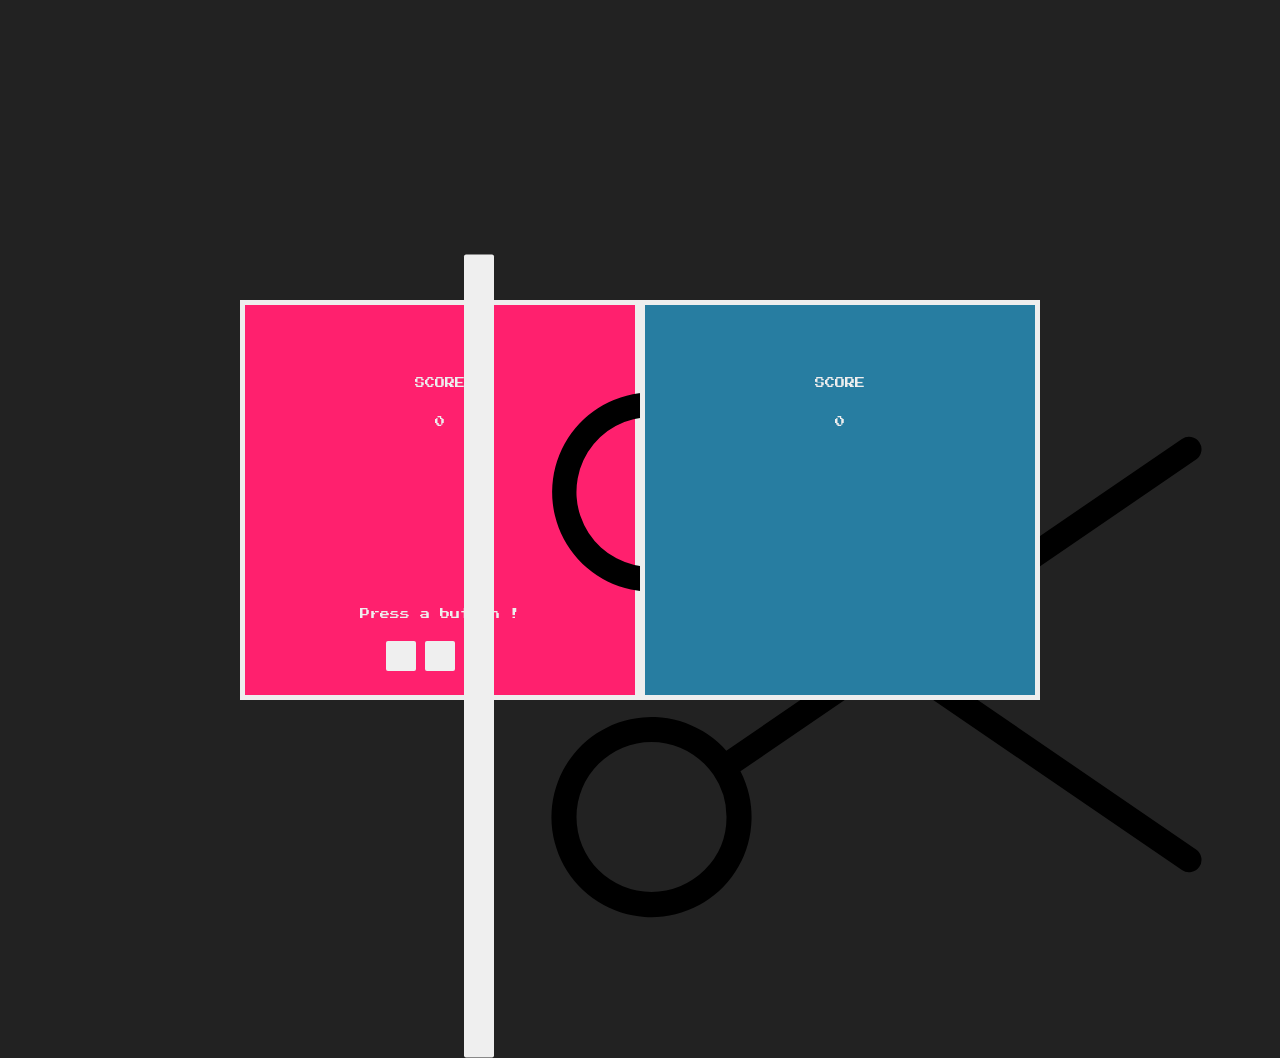
==== index.html @ 555e9569 "added first files to work on" ====
<!DOCTYPE html>
<html lang="en">
<head>
    <meta charset="UTF-8">
    <meta name="viewport" content="width=device-width, initial-scale=1.0">
    <link rel="stylesheet" href="styles.css">
    <script defer href="script.js"></script>
    <title>Rock Paper Scissor</title>
</head>
<body>
    <div class="container">
        <div class="player">
            <p class="scoreTag">SCORE</p>
            <p class="scorePlayer">0</p>
            <p class="sentence">Press a button !</p>
            <button class="btn rock"></button>
            <button class="btn paper"></button>
            <button class="btn scissors"><img class="" src="scissors.svg" alt=""></button>
        </div>
        <div class="computer">
             <div class="scoreContainer">
                 <p class="scoreTag">SCORE</p>
                 <p class="scoreComputer">0</p>
                </div>
            <div class="img-holder"><img src="scissors.svg" alt="ComputerAnswer"></div>
        </div>
    </div>
    
</body>
</html>
---- styles.css ----
@import url('https://fonts.googleapis.com/css?family=Press+Start+2P&display=swap');
*{
    margin:0;
    padding:0;
    box-sizing: border-box;
}

html {
    font-size: 62.5%;
    box-sizing: border-box;
    background-color: #222;
    font-family: 'Press Start 2P', sans-serif;
    color: #eee;
  }

.container{
    width:80rem;
    height:40rem;
    margin: 30rem auto;
    display: flex;
}
.player{
    background-color: #ff206e;
    width:50%;
    border:5px solid #eee;
    position: relative
}
.computer{
    width:50%;
    background-color: #277da1;
    border:5px solid #eee;
    position: relative
}
.scoreTag{
    position:absolute;
    top: 20%;
    left:50%;
    transform: translate(-50%,-50%);

}
.scorePlayer{
    position:absolute;
    top:30%;
    left:50%;
    transform: translate(-50%,-50%);
}
.scoreComputer{
    position:absolute;
    top:30%;
    left:50%;
    transform: translate(-50%,-50%);
}
.sentence{
    position:absolute;
    top:80%;
    left:50%;
    transform: translate(-50%,-80%);
}
.btn{
    width:3rem;
    border-radius:0.2rem;
    border: none;
    aspect-ratio: 10/10;
    position:absolute;
    top:90%;
    left:50%;
    transform: translate(-50%,-50%);
    cursor: pointer;
    

}
.rock {
    left:40%
}
.paper{
    left:50%;

}
.scissors{
    left:60%;
}

/*
//
///////////////// COMPUTER UI
//
// */
.img-holder{
    position:absolute;
    top:50%;
    left:50%;
    transform: translate(-50%,-50%);

}
.img-holder img {
    width:10rem;
    display:none;
}
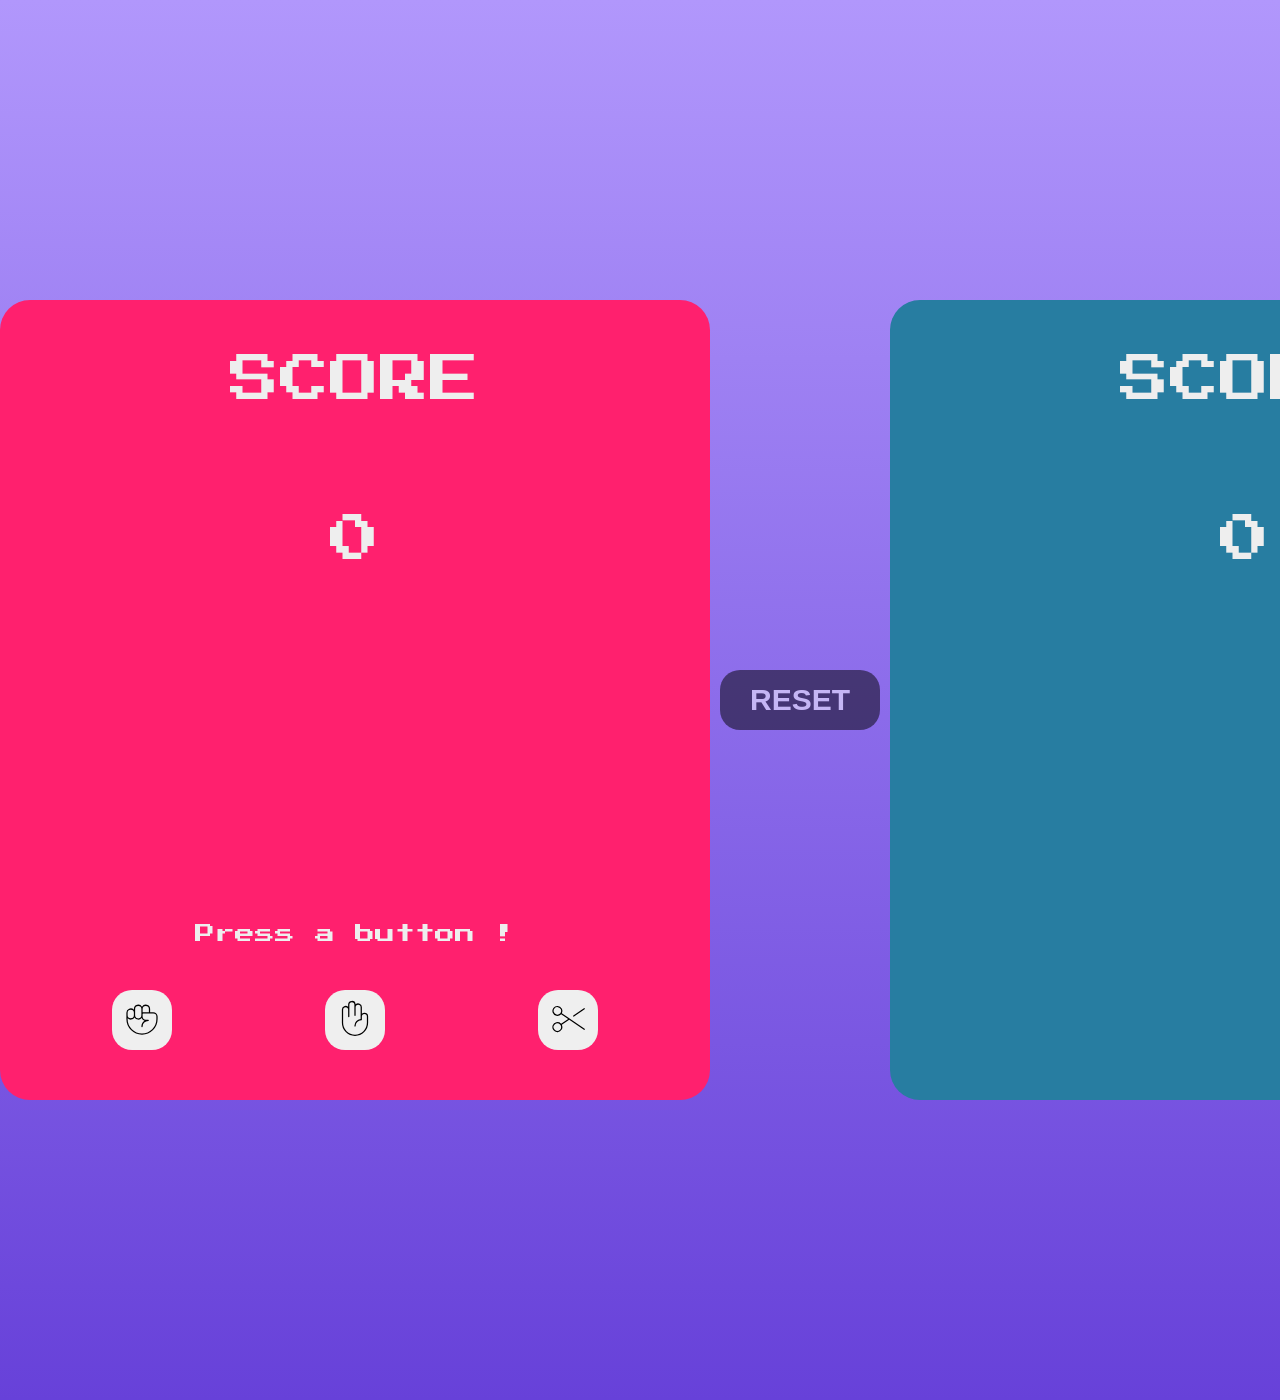
==== commit 52abdba2: "FINISHED HTML/CSS - JS STILL NEEDS SOME OPTIMIZATION" ====
--- a/index.html
+++ b/index.html
@@ -1,30 +1,37 @@
 <!DOCTYPE html>
 <html lang="en">
-<head>
-    <meta charset="UTF-8">
-    <meta name="viewport" content="width=device-width, initial-scale=1.0">
-    <link rel="stylesheet" href="styles.css">
-    <script defer href="script.js"></script>
+  <head>
+    <meta charset="UTF-8" />
+    <meta name="viewport" content="width=device-width, initial-scale=1.0" />
+    <link rel="stylesheet" href="styles.css" />
+    <script defer src="script.js"></script>
     <title>Rock Paper Scissor</title>
-</head>
-<body>
+  </head>
+  <body>
     <div class="container">
-        <div class="player">
-            <p class="scoreTag">SCORE</p>
-            <p class="scorePlayer">0</p>
-            <p class="sentence">Press a button !</p>
-            <button class="btn rock"></button>
-            <button class="btn paper"></button>
-            <button class="btn scissors"><img class="" src="scissors.svg" alt=""></button>
+      <div class="player">
+        <p class="scoreTag">SCORE</p>
+        <p class="scorePlayer">0</p>
+        <img class="playerImage" src="choice-1.svg" alt="PlayerChoice" />
+        <p class="sentence">Press a button !</p>
+        <button class="btn rock-btn">
+          <img class="rock svg" src="choice-3.svg" alt="rock" />
+        </button>
+        <button class="btn paper-btn">
+          <img class="paper svg" src="choice-2.svg" alt="paper" />
+        </button>
+        <button class="btn scissors-btn">
+          <img class="scissors svg" src="choice-1.svg" alt="scissors" />
+        </button>
+      </div>
+      <div class="computer">
+        <div class="scoreContainer">
+          <p class="scoreTag">SCORE</p>
+          <p class="scoreComputer">0</p>
         </div>
-        <div class="computer">
-             <div class="scoreContainer">
-                 <p class="scoreTag">SCORE</p>
-                 <p class="scoreComputer">0</p>
-                </div>
-            <div class="img-holder"><img src="scissors.svg" alt="ComputerAnswer"></div>
-        </div>
+        <img class="computerImage" src="choice-1.svg" alt="ComputerAnswer" />
+      </div>
+      <button class="resetBtn">RESET</button>
     </div>
-    
-</body>
-</html>+  </body>
+</html>
--- a/styles.css
+++ b/styles.css
@@ -1,98 +1,149 @@
 @import url('https://fonts.googleapis.com/css?family=Press+Start+2P&display=swap');
-*{
-    margin:0;
-    padding:0;
-    box-sizing: border-box;
+* {
+  margin: 0;
+  padding: 0;
+  box-sizing: border-box;
 }
 
 html {
-    font-size: 62.5%;
-    box-sizing: border-box;
-    background-color: #222;
-    font-family: 'Press Start 2P', sans-serif;
-    color: #eee;
-  }
+  font-size: 62.5%;
+  box-sizing: border-box;
+  background-image: linear-gradient(#b197fc, #6741d9);
+  font-family: 'Press Start 2P', sans-serif;
+  color: #eee;
+}
 
-.container{
-    width:80rem;
-    height:40rem;
-    margin: 30rem auto;
-    display: flex;
+.container {
+  width: 160rem;
+  height: 80rem;
+  margin: 30rem auto;
+  display: flex;
+  gap: 18rem;
+  position: relative;
+  overflow: hidden;
+  transition: all 1s;
 }
-.player{
-    background-color: #ff206e;
-    width:50%;
-    border:5px solid #eee;
-    position: relative
+.winner {
+  background-color: #40c057;
 }
-.computer{
-    width:50%;
-    background-color: #277da1;
-    border:5px solid #eee;
-    position: relative
+.resetBtn {
+  width: 16rem;
+  height: 6rem;
+  border-radius: 2rem;
+  opacity: 0.5;
+  border: none;
+  background-color: #000000;
+  color: #fff;
+  font-size: 3rem;
+  font-weight: bold;
+  position: absolute;
+  top: 50%;
+  left: 50%;
+  transform: translate(-50%, -50%);
+  z-index: 10;
+  cursor: pointer;
+  transition: all 1s;
 }
-.scoreTag{
-    position:absolute;
-    top: 20%;
-    left:50%;
-    transform: translate(-50%,-50%);
+.resetBtn:hover {
+  opacity: 0.8;
+}
+.resetBtn:active {
+  top: 52%;
+}
 
+/* PLAYER UI */
+.player {
+  background-color: #ff206e;
+  width: 50%;
+  border-radius: 3rem;
+  border: none;
+  position: relative;
+  overflow: hidden;
+  opacity: 1;
 }
-.scorePlayer{
-    position:absolute;
-    top:30%;
-    left:50%;
-    transform: translate(-50%,-50%);
+.scoreTag {
+  position: absolute;
+  top: 10%;
+  left: 50%;
+  transform: translate(-50%, -50%);
+  font-size: 5rem;
 }
-.scoreComputer{
-    position:absolute;
-    top:30%;
-    left:50%;
-    transform: translate(-50%,-50%);
+.scorePlayer {
+  position: absolute;
+  top: 30%;
+  left: 50%;
+  transform: translate(-50%, -50%);
+  font-size: 5rem;
 }
-.sentence{
-    position:absolute;
-    top:80%;
-    left:50%;
-    transform: translate(-50%,-80%);
+.playerImage {
+  width: 20rem;
+  top: 55%;
+  left: 50%;
+  transform: translate(-50%, -55%);
+  position: absolute;
+  display: none;
 }
-.btn{
-    width:3rem;
-    border-radius:0.2rem;
-    border: none;
-    aspect-ratio: 10/10;
-    position:absolute;
-    top:90%;
-    left:50%;
-    transform: translate(-50%,-50%);
-    cursor: pointer;
-    
-
+.sentence {
+  position: absolute;
+  top: 80%;
+  left: 50%;
+  transform: translate(-50%, -80%);
+  font-size: 2rem;
 }
-.rock {
-    left:40%
+.btn {
+  width: 6rem;
+  border-radius: 2rem;
+  border: none;
+  aspect-ratio: 10/10;
+  position: absolute;
+  top: 90%;
+  left: 50%;
+  transform: translate(-50%, -50%);
+  cursor: pointer;
 }
-.paper{
-    left:50%;
-
+.rock-btn {
+  left: 20%;
 }
-.scissors{
-    left:60%;
+.paper-btn {
+  left: 50%;
+}
+.scissors-btn {
+  left: 80%;
+}
+.svg {
+  width: 4rem;
+}
+.btn:active {
+  top: 90.5%;
 }
 
 /*
 //
-///////////////// COMPUTER UI
+///////////////// COMPUTER INTERFACE
 //
 // */
-.img-holder{
-    position:absolute;
-    top:50%;
-    left:50%;
-    transform: translate(-50%,-50%);
+.computer {
+  width: 50%;
+  background-color: #277da1;
+  border-radius: 3rem;
+  border: none;
+  position: relative;
+  overflow: hidden;
+  opacity: 1;
+}
+.scoreComputer {
+  position: absolute;
+  top: 30%;
+  left: 50%;
+  transform: translate(-50%, -50%);
+  font-size: 5rem;
+}
 
+.computerImage {
+  width: 20rem;
+  top: 55%;
+  left: 50%;
+  transform: translate(-50%, -55%);
+  position: absolute;
+  display: none;
 }
-.img-holder img {
-    width:10rem;
-    display:none;
-}
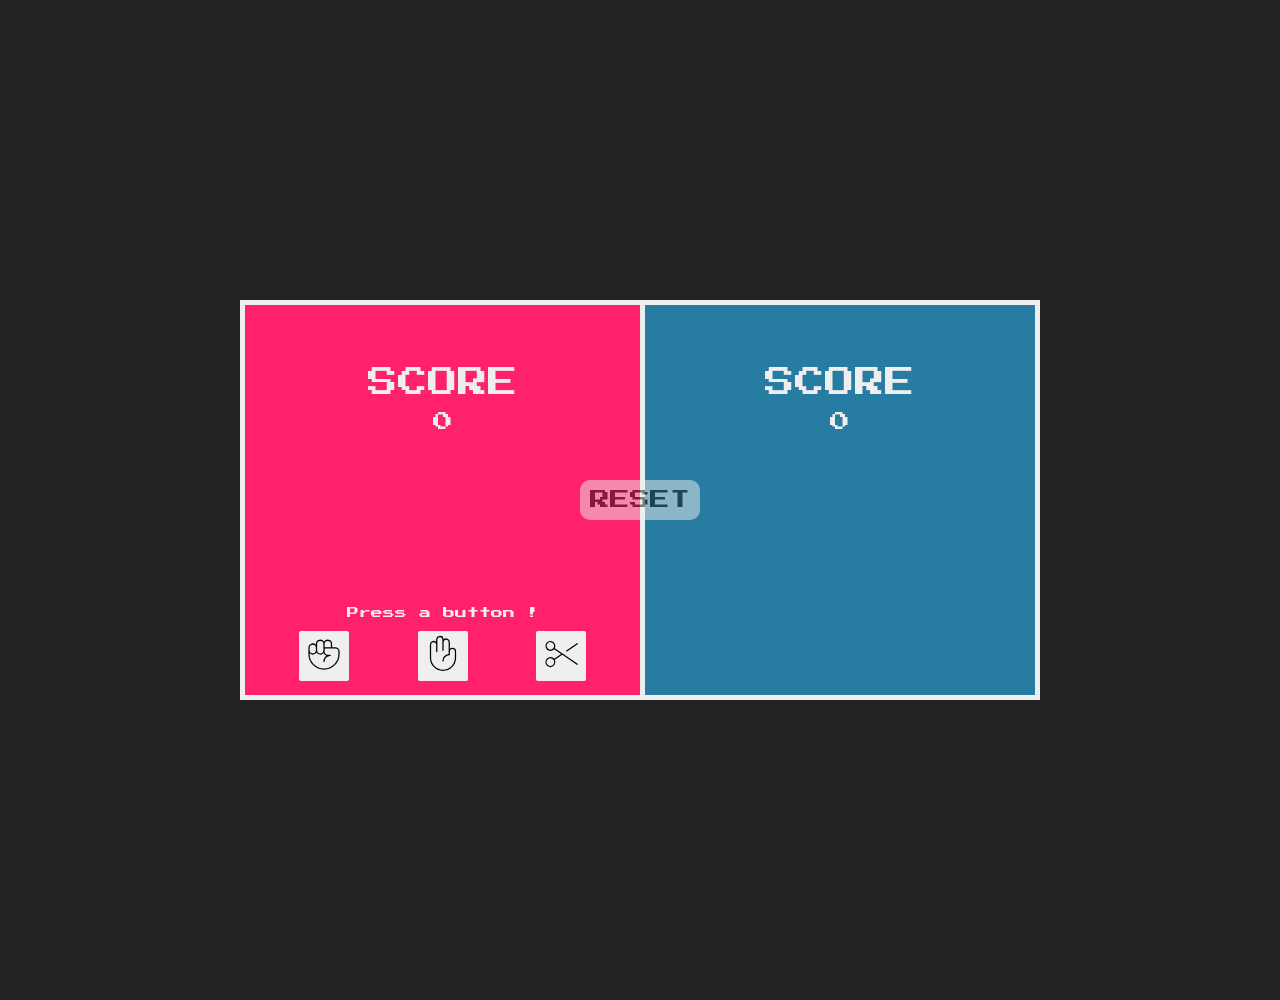
==== commit 676fb735: "I need to make it responsive/better styling" ====
--- a/index.html
+++ b/index.html
@@ -9,29 +9,33 @@
   </head>
   <body>
     <div class="container">
+      <button class="reset">RESET</button>
       <div class="player">
         <p class="scoreTag">SCORE</p>
         <p class="scorePlayer">0</p>
-        <img class="playerImage" src="choice-1.svg" alt="PlayerChoice" />
         <p class="sentence">Press a button !</p>
-        <button class="btn rock-btn">
-          <img class="rock svg" src="choice-3.svg" alt="rock" />
+        <button class="btn rock">
+          <img class="btnImg" src="fist.svg" alt="rockbtn" />
         </button>
-        <button class="btn paper-btn">
-          <img class="paper svg" src="choice-2.svg" alt="paper" />
+        <button class="btn paper">
+          <img class="btnImg" src="palm.svg" alt="paperbtn" />
         </button>
-        <button class="btn scissors-btn">
-          <img class="scissors svg" src="choice-1.svg" alt="scissors" />
+        <button class="btn scissors">
+          <img class="btnImg" src="scissors.svg" alt="scissorsbtn" />
         </button>
+        <div class="img-holder">
+          <img src="" alt="PlayerAnswer" class="playerAnswer hidden" />
+        </div>
       </div>
       <div class="computer">
         <div class="scoreContainer">
           <p class="scoreTag">SCORE</p>
           <p class="scoreComputer">0</p>
+          <div class="img-holder">
+            <img src="" alt="ComputerAnswer" class="answerComputer hidden" />
+          </div>
         </div>
-        <img class="computerImage" src="choice-1.svg" alt="ComputerAnswer" />
       </div>
-      <button class="resetBtn">RESET</button>
     </div>
   </body>
 </html>
--- a/styles.css
+++ b/styles.css
@@ -1,4 +1,4 @@
-@import url('https://fonts.googleapis.com/css?family=Press+Start+2P&display=swap');
+@import url("https://fonts.googleapis.com/css?family=Press+Start+2P&display=swap");
 * {
   margin: 0;
   padding: 0;
@@ -8,91 +8,62 @@
 html {
   font-size: 62.5%;
   box-sizing: border-box;
-  background-image: linear-gradient(#b197fc, #6741d9);
-  font-family: 'Press Start 2P', sans-serif;
+  background-color: #222;
+  font-family: "Press Start 2P", sans-serif;
   color: #eee;
 }
 
 .container {
-  width: 160rem;
-  height: 80rem;
+  width: 80rem;
+  height: 40rem;
   margin: 30rem auto;
   display: flex;
-  gap: 18rem;
   position: relative;
-  overflow: hidden;
-  transition: all 1s;
 }
-.winner {
-  background-color: #40c057;
-}
-.resetBtn {
-  width: 16rem;
-  height: 6rem;
-  border-radius: 2rem;
-  opacity: 0.5;
-  border: none;
-  background-color: #000000;
-  color: #fff;
-  font-size: 3rem;
-  font-weight: bold;
-  position: absolute;
-  top: 50%;
-  left: 50%;
-  transform: translate(-50%, -50%);
-  z-index: 10;
-  cursor: pointer;
-  transition: all 1s;
-}
-.resetBtn:hover {
-  opacity: 0.8;
-}
-.resetBtn:active {
-  top: 52%;
-}
-
-/* PLAYER UI */
 .player {
   background-color: #ff206e;
   width: 50%;
-  border-radius: 3rem;
-  border: none;
+  border: 5px solid #eee;
+  border-right: none;
   position: relative;
-  overflow: hidden;
-  opacity: 1;
+}
+.computer {
+  width: 50%;
+  background-color: #277da1;
+  border: 5px solid #eee;
+  position: relative;
 }
 .scoreTag {
   position: absolute;
-  top: 10%;
+  top: 20%;
   left: 50%;
   transform: translate(-50%, -50%);
-  font-size: 5rem;
+  font-size: 3rem;
 }
 .scorePlayer {
   position: absolute;
   top: 30%;
   left: 50%;
   transform: translate(-50%, -50%);
-  font-size: 5rem;
+  font-size: 2rem;
 }
-.playerImage {
-  width: 20rem;
-  top: 55%;
+.scoreComputer {
+  position: absolute;
+  top: 30%;
   left: 50%;
-  transform: translate(-50%, -55%);
-  position: absolute;
-  display: none;
+  transform: translate(-50%, -50%);
+  font-size: 2rem;
 }
 .sentence {
   position: absolute;
   top: 80%;
   left: 50%;
   transform: translate(-50%, -80%);
-  font-size: 2rem;
+  font-size: 1.2rem;
 }
 .btn {
-  width: 6rem;
-  border-radius: 2rem;
+  width: 5rem;
+  border-radius: 0.2rem;
   border: none;
   aspect-ratio: 10/10;
   position: absolute;
@@ -100,50 +71,60 @@
   left: 50%;
   transform: translate(-50%, -50%);
   cursor: pointer;
+  font-size: 2rem;
 }
-.rock-btn {
+.rock {
   left: 20%;
 }
-.paper-btn {
+.paper {
   left: 50%;
 }
-.scissors-btn {
+.scissors {
   left: 80%;
 }
-.svg {
+
+.btnImg {
   width: 4rem;
-}
-.btn:active {
-  top: 90.5%;
+  height: 4rem;
 }
 
-/*
-//
-///////////////// COMPUTER INTERFACE
-//
-// */
-.computer {
-  width: 50%;
-  background-color: #277da1;
-  border-radius: 3rem;
-  border: none;
-  position: relative;
-  overflow: hidden;
-  opacity: 1;
-}
-.scoreComputer {
+.img-holder {
   position: absolute;
-  top: 30%;
+  top: 50%;
   left: 50%;
   transform: translate(-50%, -50%);
-  font-size: 5rem;
+}
+.img-holder img {
+  width: 10rem;
+  height: 10rem;
 }
 
-.computerImage {
-  width: 20rem;
-  top: 55%;
-  left: 50%;
-  transform: translate(-50%, -55%);
-  position: absolute;
+.winner {
+  background-color: rgb(18, 189, 18);
+}
+
+.hidden {
   display: none;
 }
+
+.reset {
+  display: block;
+  position: absolute;
+  top: 50%;
+  left: 50%;
+  transform: translate(-50%, -50%);
+  font-family: inherit;
+  color: #111;
+  font-size: 2rem;
+  border-radius: 1rem;
+  padding: 1rem;
+  cursor: pointer;
+  opacity: 0.5;
+  z-index: 999;
+  text-align: center;
+  border: none;
+}
+
+.reset:hover {
+  opacity: 0.8;
+}
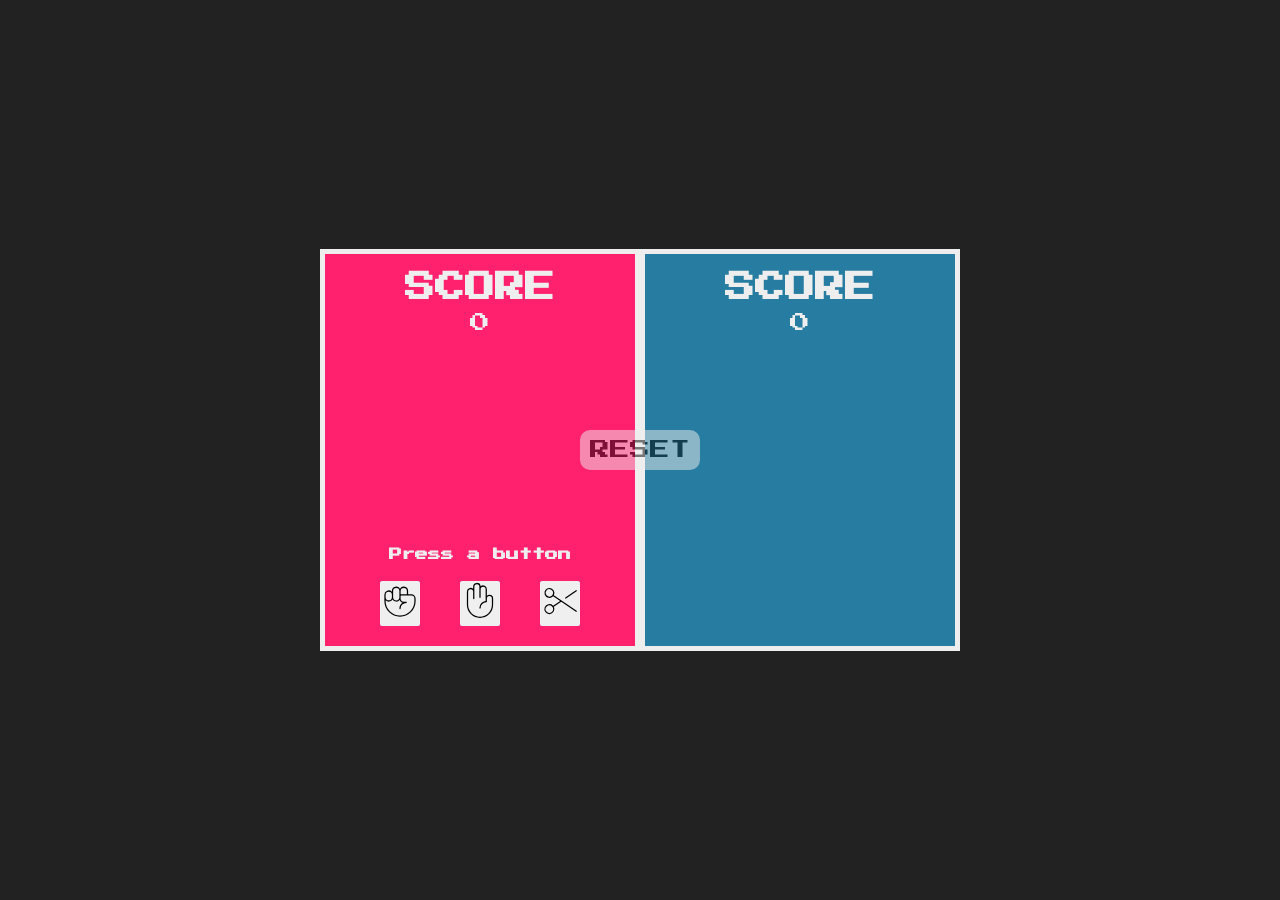
==== commit f6430db7: "refactor html and css" ====
--- a/index.html
+++ b/index.html
@@ -8,34 +8,60 @@
     <title>Rock Paper Scissor</title>
   </head>
   <body>
-    <div class="container">
-      <button class="reset">RESET</button>
-      <div class="player">
-        <p class="scoreTag">SCORE</p>
-        <p class="scorePlayer">0</p>
-        <p class="sentence">Press a button !</p>
-        <button class="btn rock">
-          <img class="btnImg" src="fist.svg" alt="rockbtn" />
-        </button>
-        <button class="btn paper">
-          <img class="btnImg" src="palm.svg" alt="paperbtn" />
-        </button>
-        <button class="btn scissors">
-          <img class="btnImg" src="scissors.svg" alt="scissorsbtn" />
-        </button>
-        <div class="img-holder">
-          <img src="" alt="PlayerAnswer" class="playerAnswer hidden" />
-        </div>
+    <main>
+      <button class="reset-btn">RESET</button>
+      <div class="participant-card human-participant">
+        <section class="score-tab">
+          <h2>SCORE</h3>
+          <p id="player-score">0</p>
+        </section>
+
+        <figure>
+          <img src="" alt="Image representing the player's answer" id="player-answer" class=" hidden" />
+        </figure>
+        
+        <section class="player-actions">
+          <h3>Press a button</h3>
+          <ul>
+            <li>
+              <button id="rock">
+                <img
+                  src="fist.svg"
+                  alt="Close fist image representing rock"
+                />
+              </button>
+            </li>
+            <li>
+              <button id="paper">
+                <img
+                  src="palm.svg"
+                  alt="Open fist image representing paper"
+                />
+              </button>
+            </li>
+            <li>
+              <button id="scissors">
+                <img
+                  src="scissors.svg"
+                  alt="Scissors image representing scissors"
+                />
+              </button>
+            </li>
+          </ul>
+        </section>
       </div>
-      <div class="computer">
-        <div class="scoreContainer">
-          <p class="scoreTag">SCORE</p>
-          <p class="scoreComputer">0</p>
-          <div class="img-holder">
-            <img src="" alt="ComputerAnswer" class="answerComputer hidden" />
-          </div>
-        </div>
+
+      <div class="participant-card computer-participant">
+        <section class="score-tab">
+          <h2>SCORE</h3>
+          <p id="computer-score">0</p>
+        </section>
+
+        <figure>
+          <img src="" alt="Image representing the answer of the computer" id="computer-answer" class="hidden" />
+        </figure>
       </div>
-    </div>
+      </div>
+    </main>
   </body>
 </html>
--- a/styles.css
+++ b/styles.css
@@ -1,130 +1,141 @@
 @import url("https://fonts.googleapis.com/css?family=Press+Start+2P&display=swap");
+
 * {
   margin: 0;
   padding: 0;
   box-sizing: border-box;
+  list-style: none;
 }
 
 html {
   font-size: 62.5%;
   box-sizing: border-box;
-  background-color: #222;
+  background-color: var(--black);
   font-family: "Press Start 2P", sans-serif;
-  color: #eee;
+  color: var(--white);
 }
 
-.container {
-  width: 80rem;
-  height: 40rem;
-  margin: 30rem auto;
-  display: flex;
-  position: relative;
-}
-.player {
-  background-color: #ff206e;
-  width: 50%;
-  border: 5px solid #eee;
-  border-right: none;
-  position: relative;
-}
-.computer {
-  width: 50%;
-  background-color: #277da1;
-  border: 5px solid #eee;
-  position: relative;
-}
-.scoreTag {
-  position: absolute;
-  top: 20%;
-  left: 50%;
-  transform: translate(-50%, -50%);
-  font-size: 3rem;
-}
-.scorePlayer {
-  position: absolute;
-  top: 30%;
-  left: 50%;
-  transform: translate(-50%, -50%);
-  font-size: 2rem;
-}
-.scoreComputer {
-  position: absolute;
-  top: 30%;
-  left: 50%;
-  transform: translate(-50%, -50%);
-  font-size: 2rem;
-}
-.sentence {
-  position: absolute;
-  top: 80%;
-  left: 50%;
-  transform: translate(-50%, -80%);
-  font-size: 1.2rem;
-}
-.btn {
-  width: 5rem;
-  border-radius: 0.2rem;
-  border: none;
-  aspect-ratio: 10/10;
-  position: absolute;
-  top: 90%;
-  left: 50%;
-  transform: translate(-50%, -50%);
-  cursor: pointer;
-  font-size: 2rem;
-}
-.rock {
-  left: 20%;
-}
-.paper {
-  left: 50%;
-}
-.scissors {
-  left: 80%;
+/* Colors are best declared as var so to easily switch them up per requirements */
+:root {
+  --red: #ff206e;
+  --blue: #277da1;
+  --white: #eee;
+  --green: #12bd12;
+  --black: #222;
 }
 
-.btnImg {
-  width: 4rem;
-  height: 4rem;
+body {
+  display: flex;
+  align-items: center;
+  justify-content: center;
+  height: 100vh;
 }
 
-.img-holder {
+main {
+  width: 50%;
+  display: flex;
+}
+
+.reset-btn {
   position: absolute;
   top: 50%;
   left: 50%;
   transform: translate(-50%, -50%);
+  font-family: inherit;
+  font-size: 2rem;
+  border-radius: 1rem;
+  padding: 1rem;
+  cursor: pointer;
+  opacity: 0.5;
+  z-index: 1;
+  border: none;
 }
-.img-holder img {
+
+.reset-btn:hover {
+  opacity: 0.8;
+}
+
+.participant-card {
+  display: grid;
+  align-items: center;
+  justify-items: center;
+  grid-template-rows: 1fr 2fr 1fr;
+  width: 50%;
+  border: 5px solid var(--white);
+}
+
+.human-participant {
+  background-color: var(--red);
+}
+
+.computer-participant {
+  background-color: var(--blue);
+}
+
+.score-tab {
+  display: flex;
+  flex-direction: column;
+  align-items: center;
+  gap: 1rem;
+
+  /* CSS Supports nesting of elements natively */
+  & h2 {
+    font-size: 3rem;
+  }
+
+  & p {
+    font-size: 2rem;
+  }
+}
+
+figure > img {
   width: 10rem;
   height: 10rem;
 }
 
+.player-actions {
+  /* CSS Supports nesting of elements natively */
+  & h3 {
+    font-size: 1.3rem;
+    text-align: center;
+  }
+
+  & ul {
+    display: flex;
+    gap: 4rem;
+    padding: 2rem;
+  }
+
+  & button {
+    border-radius: 0.2rem;
+    border: none;
+    cursor: pointer;
+    font-size: 2rem;
+  }
+
+  & img {
+    width: 4rem;
+    height: 4rem;
+  }
+}
+
 .winner {
-  background-color: rgb(18, 189, 18);
+  background-color: var(--green);
 }
 
 .hidden {
   display: none;
 }
 
-.reset {
-  display: block;
-  position: absolute;
-  top: 50%;
-  left: 50%;
-  transform: translate(-50%, -50%);
-  font-family: inherit;
-  color: #111;
-  font-size: 2rem;
-  border-radius: 1rem;
-  padding: 1rem;
-  cursor: pointer;
-  opacity: 0.5;
-  z-index: 999;
-  text-align: center;
-  border: none;
+/* You can play around with making it more responsive */
+@media only screen and (max-width: 1000px) {
+  main {
+    width: 80%;
+  }
 }
 
-.reset:hover {
-  opacity: 0.8;
+@media only screen and (max-width: 650px) {
+  main {
+    width: 100%;
+  }
 }
